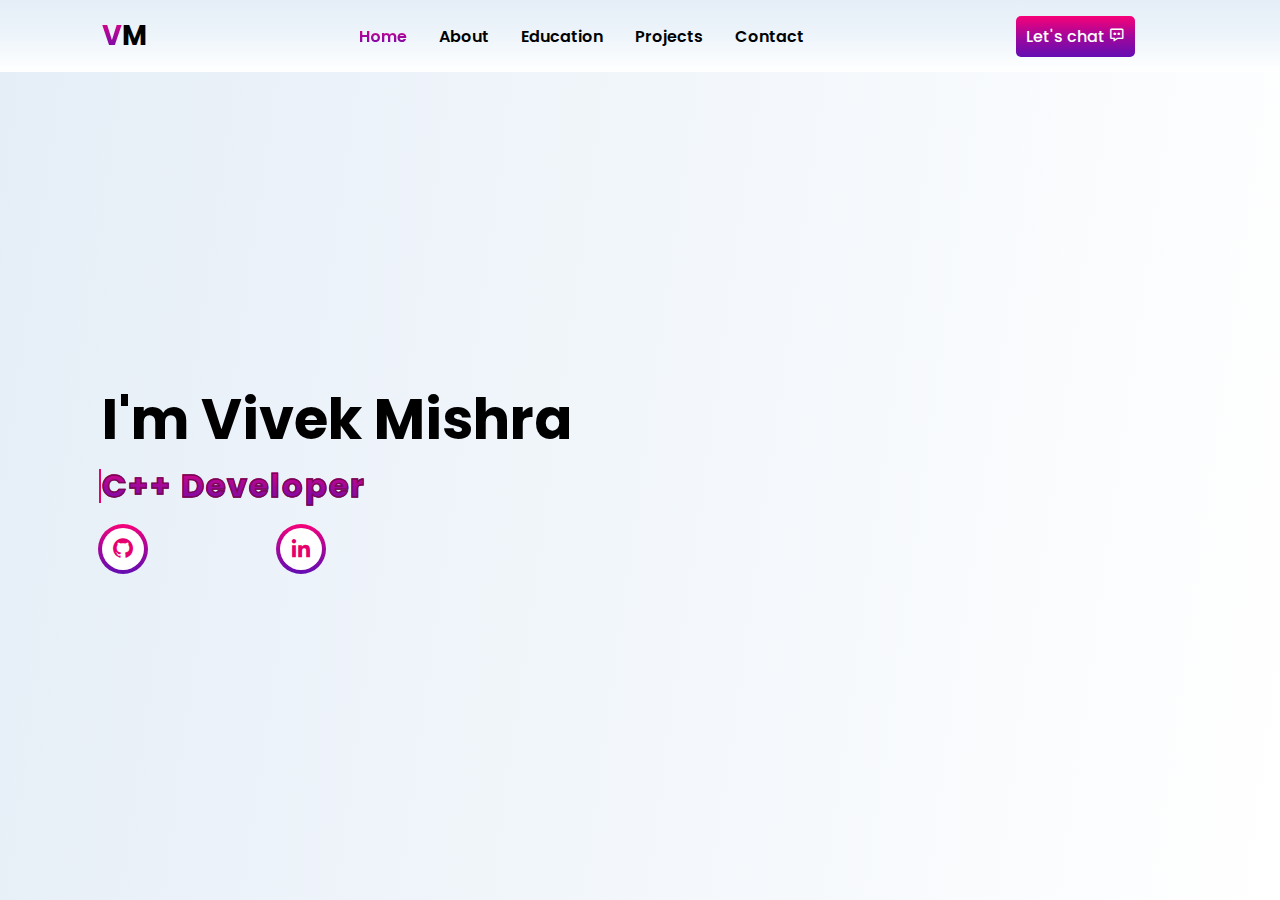
==== home.html @ b51d7389 "Create home.html" ====
<!DOCTYPE html>
<html lang="en">
<head>
    <meta charset="UTF-8">
    <meta name="viewport" content="width=device-width, initial-scale=1.0">
    <title>Portfolio website</title>
    <link rel="stylesheet" href="style.css">
    
    <link href='https://unpkg.com/boxicons@2.1.4/css/boxicons.min.css' rel='stylesheet'>
</head>
<body>
    <div class="overlay"></div>
    <header>
        <a href="home.html" class="logo"><span>V</span>M</a>
        <ul class="navlist">
            <li><a href="home.html" class="active">Home</a></li>
            <li><a href="about.html">About</a></li>
            <li><a href="education.html">Education</a></li>
            <li><a href="projects">Projects</a></li>
            <li><a href="contact">Contact</a></li>
        </ul>
        <div class="right-header">
            <a href="https://linkedin.com/in/vivek-mishra09" class="btn">Let's chat <i class='bx bx-message-dots' ></i></a>
            <div class="menu-icon">
                <div class="bar"></div>
            </div>
        </div>
    </header>


    <section class="home" id="home">
        <div class="hero-info">
            <h1> I'm Vivek Mishra</h1>

            <div class="text-animate">
                <h2>C++ Developer</h2>
            </div>

            <p></p>

            <div class="social-media">
                <div class="bg-icon">
                    <a href="https://github.com/vivekmishra-09"><i class='bx bxl-github'></i></a>
                    <span></span>
                </div>
                <div class="bg-icon">
                    <a href="https://linkedin.com/in/vivek-mishra09"><i class='bx bxl-linkedin'></i></a>
                    <span></span>
                </div>          
            </div>
        </div>
    </section>
  
    <script src="script.js"></script>
</body>
</html>
---- style.css ----
@import url('https://fonts.googleapis.com/css2?family=Poppins:wght@100;200;300;400;500;600;700;800&display=swap');

* {
    padding: 0;
    margin: 0;
    box-sizing: border-box;
    list-style: none;
    scroll-behavior: smooth;
}

a {
    text-decoration: none;
    color: #000;
}

body {
    font-family: 'Poppins', sans-serif;
    background: #e3edf7;
    overflow-x: hidden;
}

header {
    padding: 15px 8%;
    width: 100%;
    position: fixed;
    top: 0;
    left: 0;
    display: flex;
    align-items: center;
    justify-content: space-between;
    background: linear-gradient(0deg, #fff 0%, #edf4fa 51%, #e5eef7 100%);
    z-index: 100;
    transition: .3s;
}

header .logo {
    font-size: 1.7rem;
    font-weight: 700;
}

span {
    background: linear-gradient(180deg, rgba(247, 1, 120, 1)0%,
            rgba(160, 8, 156, 1)51%,
            rgba(99, 13, 178, 1)100%);
    ;
    color: transparent;
    background-clip: text;
}

ul.navlist {
    display: flex;
}

.navlist li {
    margin: 0 1rem;
}

.navlist li a {
    display: inline-flex;
    font-weight: 600;
}

.navlist li a:hover,
.navlist li a.active {
    background: linear-gradient(180deg, rgba(247, 1, 120, 1)0%,
            rgba(160, 8, 156, 1)51%,
            rgba(99, 13, 178, 1)100%);
    ;
    color: transparent;
    background-clip: text;
}

.right-header {
    display: flex;
    align-items: center;
    justify-content: end;
    grid-gap: .8rem;
}

.btn {
    background: linear-gradient(180deg, rgba(247, 1, 120, 1)0%,
            rgba(160, 8, 156, 1)51%,
            rgba(99, 13, 178, 1)100%);
    ;
    color: #fff;
    padding: 8px 10px;
    border-radius: 5px;
    font-weight: 500;
    transition: all .3s ease;
}

.btn:hover,
.btn-box .d-CV:hover {
    box-shadow: rgba(0, 0, 0, 0.19)0px 10px 20px,
        rgba(0, 0, 0, 0.23)0px 6px 6px;
}

.menu-icon {
    position: relative;
    display: block;
    width: 30px;
    height: 30px;
    cursor: pointer;
}

.menu-icon .bar,
.menu-icon::after,
.menu-icon::before {
    content: "";
    display: none;
    width: 100%;
    height: 4px;
    border-radius: 3px;
    background: #000;
    margin: 6px 0;
    transition: .4s;
}

.menu-icon.active::before {
    transform: rotate(-45deg) translate(-6px, 6px);
}

.menu-icon.active::after {
    transform: rotate(45deg)translate(-8px, -8px);
}

.menu-icon.active .bar {
    opacity: 0;
}

/* ==== home ==== */
section {
    padding: 90px 8%;
}

.home {
    min-height: 100vh;
    height: 100%;
    width: 100%;
    display: flex;
    grid-template-columns: repeat(2, 1fr);
    align-items: center;
    grid-gap: 4em;
    background: linear-gradient(98deg, #e5eef7 0%, #fff 100%);
}

.hero-info {
    margin-top: 3rem;
}

.hero-info h3 {
    color: #90979f;
    font-weight: 300;
    text-transform: uppercase;
    font-size: 1.1rem;
}

.hero-info h1 {
    font-size: 3.5rem;
}

.text-animate {
    width: 22.8rem;
    position: relative;
}

.text-animate h2 {
    font-size: 2rem;
    font-weight: 700;
    margin-bottom: 1rem;
    color: transparent;
    -webkit-text-stroke: 0.1vw #770753;
    background: linear-gradient(180deg, rgba(247, 1, 120, 1)0%,
            rgba(160, 8, 156, 1)51%,
            rgba(99, 13, 178, 1)100%);
    ;
    background-repeat: no-repeat;
    background-clip: text;
    background-position: 0 0;
    transition: .6s;
    letter-spacing: 2px;
    animation: moveText 3s linear infinite;
    animation-delay: 2s;
}

.text-animate h2::before {
    content: "";
    position: absolute;
    top: 7px;
    left: -3px;
    width: 0;
    height: 70%;
    border-right: 2px solid #e6006d;
    animation: moveCursorText 3s linear infinite;
    animation-delay: 2s;
}

.hero-info p {
    font-size: .9rem;
    color: #90979f;
    line-height: 1.5rem;
}

.btn-box {
    display: flex;
    justify-content: space-between;
    width: 320px;
    margin-top: 2rem;
    margin-bottom: 6rem;
}

.btn-box .btn {
    padding: 10px;
    display: flex;
    align-items: center;
    justify-content: space-between;
    gap: 8px;
}

.btn-box .d-CV {
    background: linear-gradient(98deg, #e5eef7 0%, #fff 100%);
    padding: 10px;
    border-radius: 5px;
    font-weight: 500;
    color: #000;
    box-shadow: rgba(60, 64, 67, 0.3)0px 1px 2px 0,
        rgba(60, 64, 67, 0.15)0px 2px 6px 2px;
    transition: all .3s ease;
}

.social-media {
    display: flex;
    justify-content: space-between;
    width: 220px;
    height: 45px;
}

.social-media a {
    width: 42px;
    height: 42px;
    font-size: 1.5rem;
    color: #e6006d;
    background: #fff;
    display: inline-flex;
    justify-content: center;
    align-items: center;
    transition: .4s;
    border-radius: 50%;
    z-index: 1;
}


.social-media a:hover {
    background: linear-gradient(180deg, rgba(247, 1, 120, 1)0%,
            rgba(160, 8, 156, 1)51%,
            rgba(99, 13, 178, 1)100%);
    ;
    color: #fff;
}

.bg-icon {
    position: relative;
    display: flex;
    justify-content: center;
    align-items: center;
}

.bg-icon span {
    position: absolute;
    width: 50px;
    height: 50px;
    background: linear-gradient(180deg, rgba(247, 1, 120, 1)0%,
            rgba(160, 8, 156, 1)51%,
            rgba(99, 13, 178, 1)100%);
    ;
    border-radius: 50%;
    display: flex;
    align-items: center;
    justify-content: center;
    animation: animate 1s linear infinite;
}

.img-hero {
    position: relative;
    align-items: flex-end;
}

.img-hero img {
    position: relative;
    width: 300px;
    height: auto;
    z-index: 10;
}

.rotate-text {
    position: absolute;
    top: 4%;
    left: -53px;
    display: flex;
    justify-content: center;
    align-items: center;
    overflow: hidden;
    padding: 2rem;
}

.rotate-text span {
    position: relative;
    width: 442px;
    height: 442px;
    background: red;
    border: 6px solid #eaeef0;
    border-radius: 50%;
    z-index: 1;
    overflow: hidden;
}

.rotate-text span::before {
    content: "";
    position: absolute;
    inset: 20px;
    background: #00aaff;
    border-radius: 50%;
    z-index: 1;
}

.rotate-text span i {
    position: absolute;
    inset: 0;
    background: linear-gradient(180deg, rgba(247, 1, 120, 1)0%,
            rgba(160, 8, 156, 1)51%,
            rgba(99, 13, 178, 1)100%);
    ;
    filter: blur(5px);
    animation: animate 2s linear infinite;
}

.rotate-text .text {
    position: absolute;
    width: 490px;
    height: 490px;
    background: #f2f6fb;
    border-radius: 50%;
    box-shadow: 0 1px 6px 5.94px rgba(0, 0, 0, 0.2);
    animation: rotateText 30s linear infinite;
}

.text b {
    position: absolute;
    transform-origin: 0 247px;
    display: block;
    top: 0;
    left: 50%;
    font-size: 1.2rem;
}

/*==== @keyframes ====*/

@keyframes moveText {

    0%,
    10%,
    100% {
        background-position: -24rem 0;
    }

    65%,
    85% {
        background-position: 0rem 0;
    }
}

@keyframes moveCursorText {

    0%,
    10%,
    100% {
        width: 0;
    }

    65%,
    78%,
    85% {
        width: 100%;
        opacity: 1;
    }
    75%,
    85% {
        opacity: 0;
    }
}

@keyframes animate {
    0% {
        transform: rotate(0deg);
    }

    100% {
        transform: rotate(360deg);
    }
}

@keyframes rotateText {
    0% {
        transform: rotate(360deg);
    }

    100% {
        transform: rotate(0deg);
    }
}

@keyframes progress {
    to {
        stroke-dashoffset: var(--target);
    }
}

@keyframes floatImage {
    0% {
        transform: translateY(0);
    }

    50% {
        transform: translateY(-22px);
    }

    100% {
        transform: translateY(0);
    }
}

/*==== BrakPoints ==== */

@media(max-width:1200px) {
    html {
        font-size: 95%;
    }
}

@media(max-width:991px) {

    header,
    section,
    footer {
        padding-left: 3%;
        padding-right: 3%;
    }

    .home,
    .portfolio-box {
        flex-direction: column-reverse;
    }
}

@media(max-width:768px) {

    .menu-icon .bar,
    .menu-icon::after,
    .menu-icon::before {
        display: block;
    }
    ul.navlist {
        position: absolute;
        top: -1000px;
        transition: all .3s ease;
        width: 100%;
        text-align: center;
        display: block;
        background: linear-gradient(0deg, #fff 0%, #edf4fa 51%, #e5eef7 100%);
        left: 0;
        border-top: 2px solid rgba(248, 202, 202, .7);
    }

    ul.navlist a {
        font-size: 1.5rem;
        margin: 1rem 0;
    }

    .navlist.active {
        top: 100%;
    }
    .overlay {
        width: 100vw;
        height: 100vh;
        top: 0;
        left: 0;
        position: fixed;
        background: rgba(0, 0, 0, 0.5);
        z-index: 8;
        opacity: 0;
        transform: .3s;
        pointer-events: none;
    }

    body.open .overlay {
        opacity: 1;
        pointer-events: auto;
    }

    .btn {
        padding: 10px;
    }

    .home {
        grid-gap: 0;
    }
    .fillter-buttons button {
        padding: 10px;
        font-size: .8rem;
    }

    .hero-info {
        text-align: center;
    }

    .text-animate,
    .btn-box,
    .social-media {
        margin: 25px auto;
    }
}

@media(max-width:530px) {
    html {
        font-size: 80%;
    }

    section {
        padding: 50px 3%;
    }
}
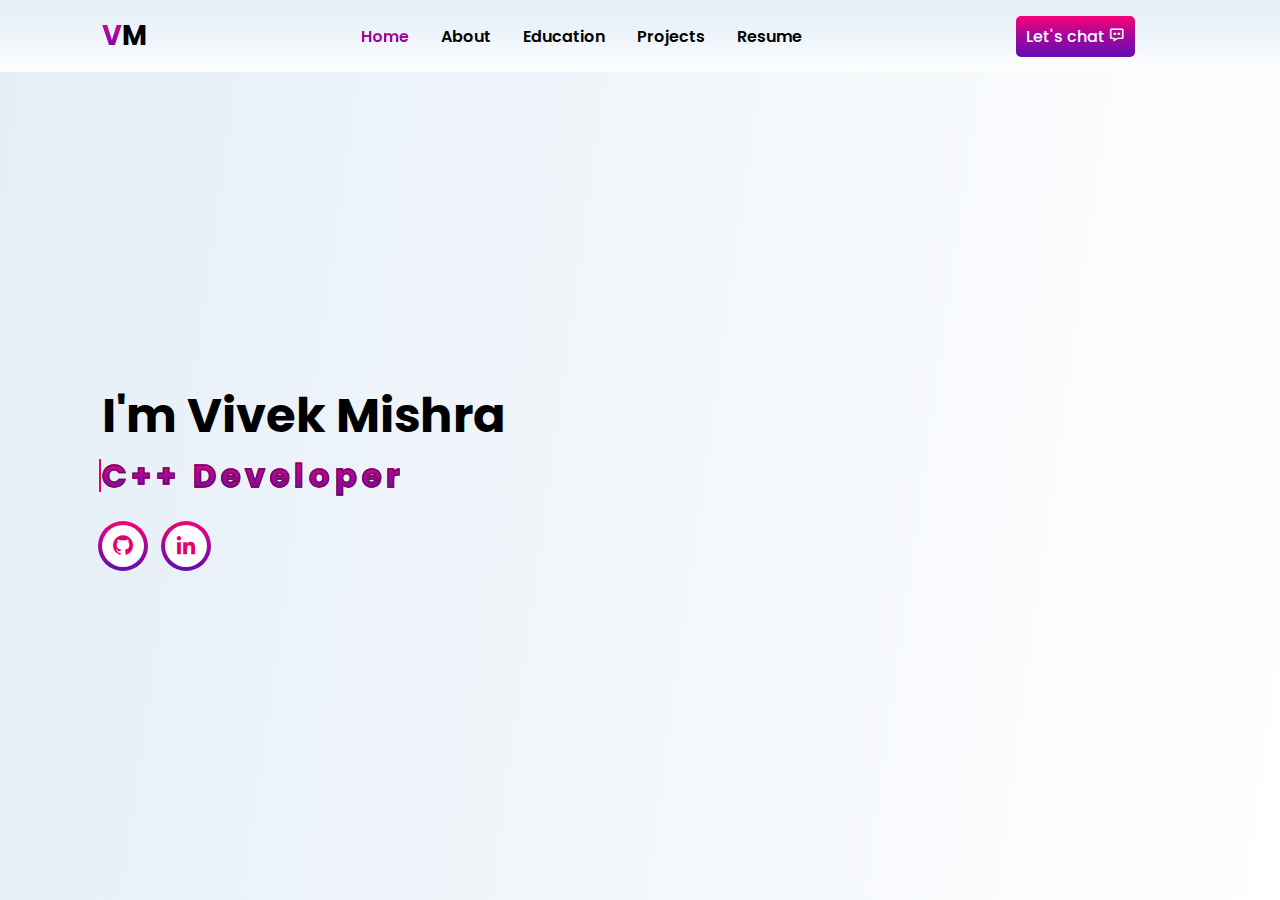
==== commit f7db61f4: "Update home.html" ====
--- a/home.html
+++ b/home.html
@@ -17,7 +17,7 @@
             <li><a href="about.html">About</a></li>
             <li><a href="education.html">Education</a></li>
             <li><a href="projects">Projects</a></li>
-            <li><a href="contact">Contact</a></li>
+            <li><a href="https://drive.google.com/file/d/1VcE_2J6dcFBurHrci9vhjaBpBuaqH8Vj/view?usp=sharing">Resume</a></li>
         </ul>
         <div class="right-header">
             <a href="https://linkedin.com/in/vivek-mishra09" class="btn">Let's chat <i class='bx bx-message-dots' ></i></a>
@@ -50,7 +50,12 @@
             </div>
         </div>
     </section>
-  
+    
+    
+
+    
+
+
     <script src="script.js"></script>
 </body>
 </html>          
--- a/style.css
+++ b/style.css
@@ -94,6 +94,86 @@
     box-shadow: rgba(0, 0, 0, 0.19)0px 10px 20px,
         rgba(0, 0, 0, 0.23)0px 6px 6px;
 }
+
+
+
+
+.about {
+    background-color: #121212;
+    color: #fff;
+    padding: 50px 30px;
+    text-align: center;
+}
+
+.about .container {
+    max-width: 800px;
+    margin: 20px auto;
+}
+
+.about h1 {
+    font-size: 2.5rem;
+    margin-bottom: 20px;
+    font-weight: bold;
+}
+
+.about p {
+    font-size: 1.2rem;
+    line-height: 1.8;
+    margin-top: 50px;
+    margin-bottom: 70px;
+    color: #d5d3d3;
+}
+
+ 
+
+.education-section {
+    background-color: #121212; /* Dark background */
+    color: #fff; /* White text */
+    padding: 50px 20px;
+    text-align: center;
+  }
+  
+  .education-section .container {
+    max-width: 800px;
+    margin: 0 auto;
+  }
+  
+  .education-section h2 {
+    font-size: 2.5rem;
+    margin-bottom: 20px;
+    font-weight: bold;
+  }
+  
+  .education-section .education-item {
+    background-color: #1f1f1f; /* Slightly lighter dark background */
+    padding: 20px;
+    margin-bottom: 20px;
+    border-radius: 8px;
+    box-shadow: 0 4px 8px rgba(0, 0, 0, 0.2);
+  }
+  
+  .education-section .education-item h3 {
+    font-size: 1.8rem;
+    margin-bottom: 10px;
+  }
+  
+  .education-section .education-item p {
+    font-size: 1.1rem;
+    line-height: 1.6;
+    margin-bottom: 10px;
+    color: #dcdcdc; /* Light gray text for readability */
+  }
+  
+  .education-section .education-item strong {
+    color: #fff; /* White for the strong text */
+  }
+  
+  
+  
+
+
+
+
 
 .menu-icon {
     position: relative;
@@ -148,15 +228,8 @@
     margin-top: 3rem;
 }
 
-.hero-info h3 {
-    color: #90979f;
-    font-weight: 300;
-    text-transform: uppercase;
-    font-size: 1.1rem;
-}
-
 .hero-info h1 {
-    font-size: 3.5rem;
+    font-size: 3rem;
 }
 
 .text-animate {
@@ -167,18 +240,17 @@
 .text-animate h2 {
     font-size: 2rem;
     font-weight: 700;
-    margin-bottom: 1rem;
+    margin-bottom: 1.5rem;
     color: transparent;
     -webkit-text-stroke: 0.1vw #770753;
     background: linear-gradient(180deg, rgba(247, 1, 120, 1)0%,
             rgba(160, 8, 156, 1)51%,
             rgba(99, 13, 178, 1)100%);
-    ;
     background-repeat: no-repeat;
     background-clip: text;
     background-position: 0 0;
     transition: .6s;
-    letter-spacing: 2px;
+    letter-spacing: 5px;
     animation: moveText 3s linear infinite;
     animation-delay: 2s;
 }
@@ -201,37 +273,10 @@
     line-height: 1.5rem;
 }
 
-.btn-box {
+.social-media {
     display: flex;
     justify-content: space-between;
-    width: 320px;
-    margin-top: 2rem;
-    margin-bottom: 6rem;
-}
-
-.btn-box .btn {
-    padding: 10px;
-    display: flex;
-    align-items: center;
-    justify-content: space-between;
-    gap: 8px;
-}
-
-.btn-box .d-CV {
-    background: linear-gradient(98deg, #e5eef7 0%, #fff 100%);
-    padding: 10px;
-    border-radius: 5px;
-    font-weight: 500;
-    color: #000;
-    box-shadow: rgba(60, 64, 67, 0.3)0px 1px 2px 0,
-        rgba(60, 64, 67, 0.15)0px 2px 6px 2px;
-    transition: all .3s ease;
-}
-
-.social-media {
-    display: flex;
-    justify-content: space-between;
-    width: 220px;
+    width: 105px;
     height: 45px;
 }
 
@@ -272,7 +317,6 @@
     background: linear-gradient(180deg, rgba(247, 1, 120, 1)0%,
             rgba(160, 8, 156, 1)51%,
             rgba(99, 13, 178, 1)100%);
-    ;
     border-radius: 50%;
     display: flex;
     align-items: center;
@@ -329,7 +373,6 @@
     background: linear-gradient(180deg, rgba(247, 1, 120, 1)0%,
             rgba(160, 8, 156, 1)51%,
             rgba(99, 13, 178, 1)100%);
-    ;
     filter: blur(5px);
     animation: animate 2s linear infinite;
 }
